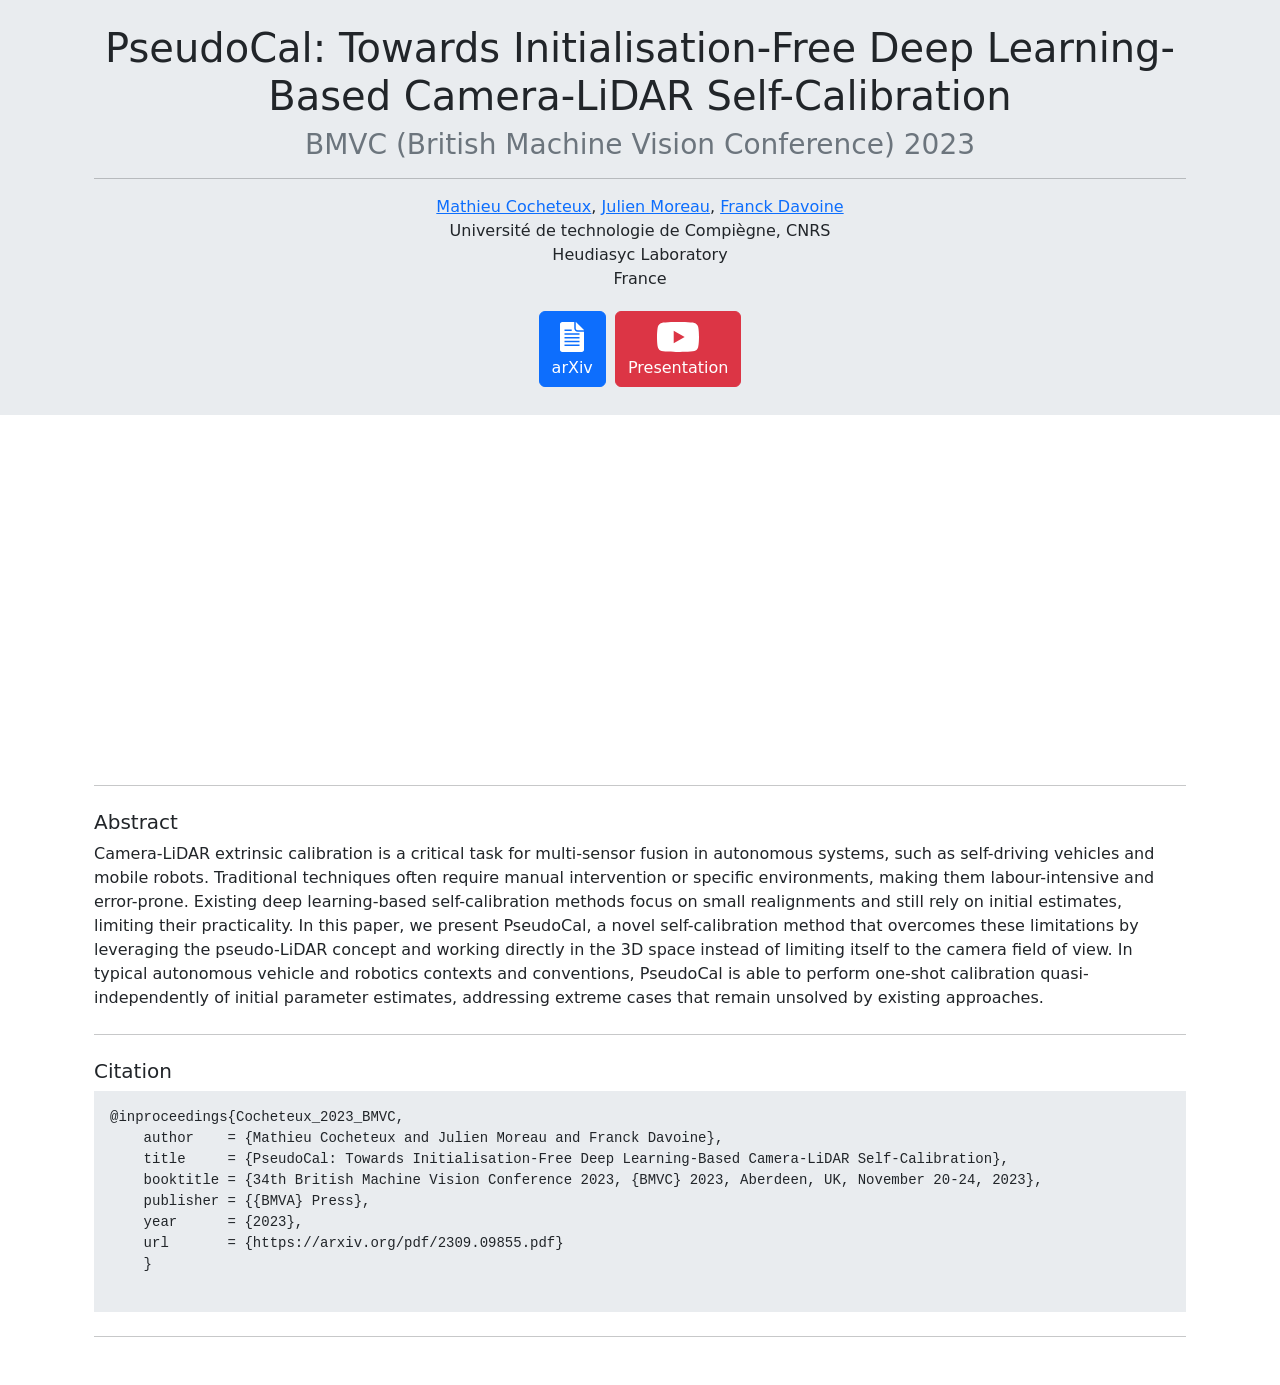
==== docs/index.html @ df6590ba "renamed folder" ====
<!doctype html>
<html lang="en">
  <head>
    <meta charset="utf-8">
    <meta name="viewport" content="width=device-width, initial-scale=1">
    <title>PseudoCal: Towards Initialisation-Free Deep Learning-Based Camera-LiDAR Self-Calibration</title>
    <link href="https://cdn.jsdelivr.net/npm/bootstrap@5.3.2/dist/css/bootstrap.min.css" rel="stylesheet" integrity="sha384-T3c6CoIi6uLrA9TneNEoa7RxnatzjcDSCmG1MXxSR1GAsXEV/Dwwykc2MPK8M2HN" crossorigin="anonymous">
    <link rel="stylesheet" href="style.css">
  </head>
  <body>
    <section class="bg-body-secondary">
      <div class="container text-center p-4">
        <h1>PseudoCal: Towards Initialisation-Free Deep Learning-Based Camera-LiDAR Self-Calibration</h1>
        <h3 class="text-secondary">BMVC (British Machine Vision Conference) 2023</h3>
        <hr>
        <p>
          <a href="https://www.cocheteux.eu">Mathieu Cocheteux</a>,
          <a href="https://www.hds.utc.fr/~moreajul">Julien Moreau</a>,
          <a href="https://www.hds.utc.fr/~fdavoine">Franck Davoine</a> <br>
          Université de technologie de Compiègne, CNRS<br>
          Heudiasyc Laboratory<br>
          France
        </p>
        <div class="all-links">
          <a href="https://arxiv.org/pdf/2309.09855.pdf" target="_blank" rel="noopener noreferrer" class="btn btn-primary" role="button"><img src="./logos/document.svg" height="30"/ class="my-1"><br>arXiv</a>
          <a href="https://www.youtube.com/watch?v=KnmY14g7O1M" target="_blank" rel="noopener noreferrer" class="btn btn-danger" role="button"><img src="./logos/youtube.svg" height="30"/ class="my-1"><br>Presentation</a>
        </div>
      </div>
    </section>
    <section>
      <div class="container p-4">
        <center>
        <iframe width="560" height="315" src="https://www.youtube.com/embed/KnmY14g7O1M?si=DQI1xF4GgbvKLsO1" title="YouTube video player" frameborder="0" allow="accelerometer; autoplay; clipboard-write; encrypted-media; gyroscope; picture-in-picture; web-share" allowfullscreen></iframe>        
        </center>
        <hr class="my-4">
        <h5>Abstract</h5>
        <p>Camera-LiDAR extrinsic calibration is a critical task for multi-sensor fusion in autonomous systems, such as self-driving vehicles and mobile robots. Traditional techniques often require manual intervention or specific environments, making them labour-intensive and error-prone. Existing deep learning-based self-calibration methods focus on small realignments and still rely on initial estimates, limiting their practicality. In this paper, we present PseudoCal, a novel self-calibration method that overcomes these limitations by leveraging the pseudo-LiDAR concept and working directly in the 3D space instead of limiting itself to the camera field of view. In typical autonomous vehicle and robotics contexts and conventions, PseudoCal is able to perform one-shot calibration quasi-independently of initial parameter estimates, addressing extreme cases that remain unsolved by existing approaches.</p>
        <hr class="my-4">
        <h5>Citation</h5>
        <pre class="bg-body-secondary px-3 py-3"><code>@inproceedings{Cocheteux_2023_BMVC,
<!-- -->    author    = {Mathieu Cocheteux and Julien Moreau and Franck Davoine},
<!-- -->    title     = {PseudoCal: Towards Initialisation-Free Deep Learning-Based Camera-LiDAR Self-Calibration},
<!-- -->    booktitle = {34th British Machine Vision Conference 2023, {BMVC} 2023, Aberdeen, UK, November 20-24, 2023},
<!-- -->    publisher = {{BMVA} Press},
<!-- -->    year      = {2023},
<!-- -->    url       = {https://arxiv.org/pdf/2309.09855.pdf}
<!-- -->    }
        </code></pre>
        <hr class="my-4">
      </div>
    </section>
  </body>
</html>
---- docs/style.css ----
.all-links>.btn {
  margin:.25rem .125rem;
}
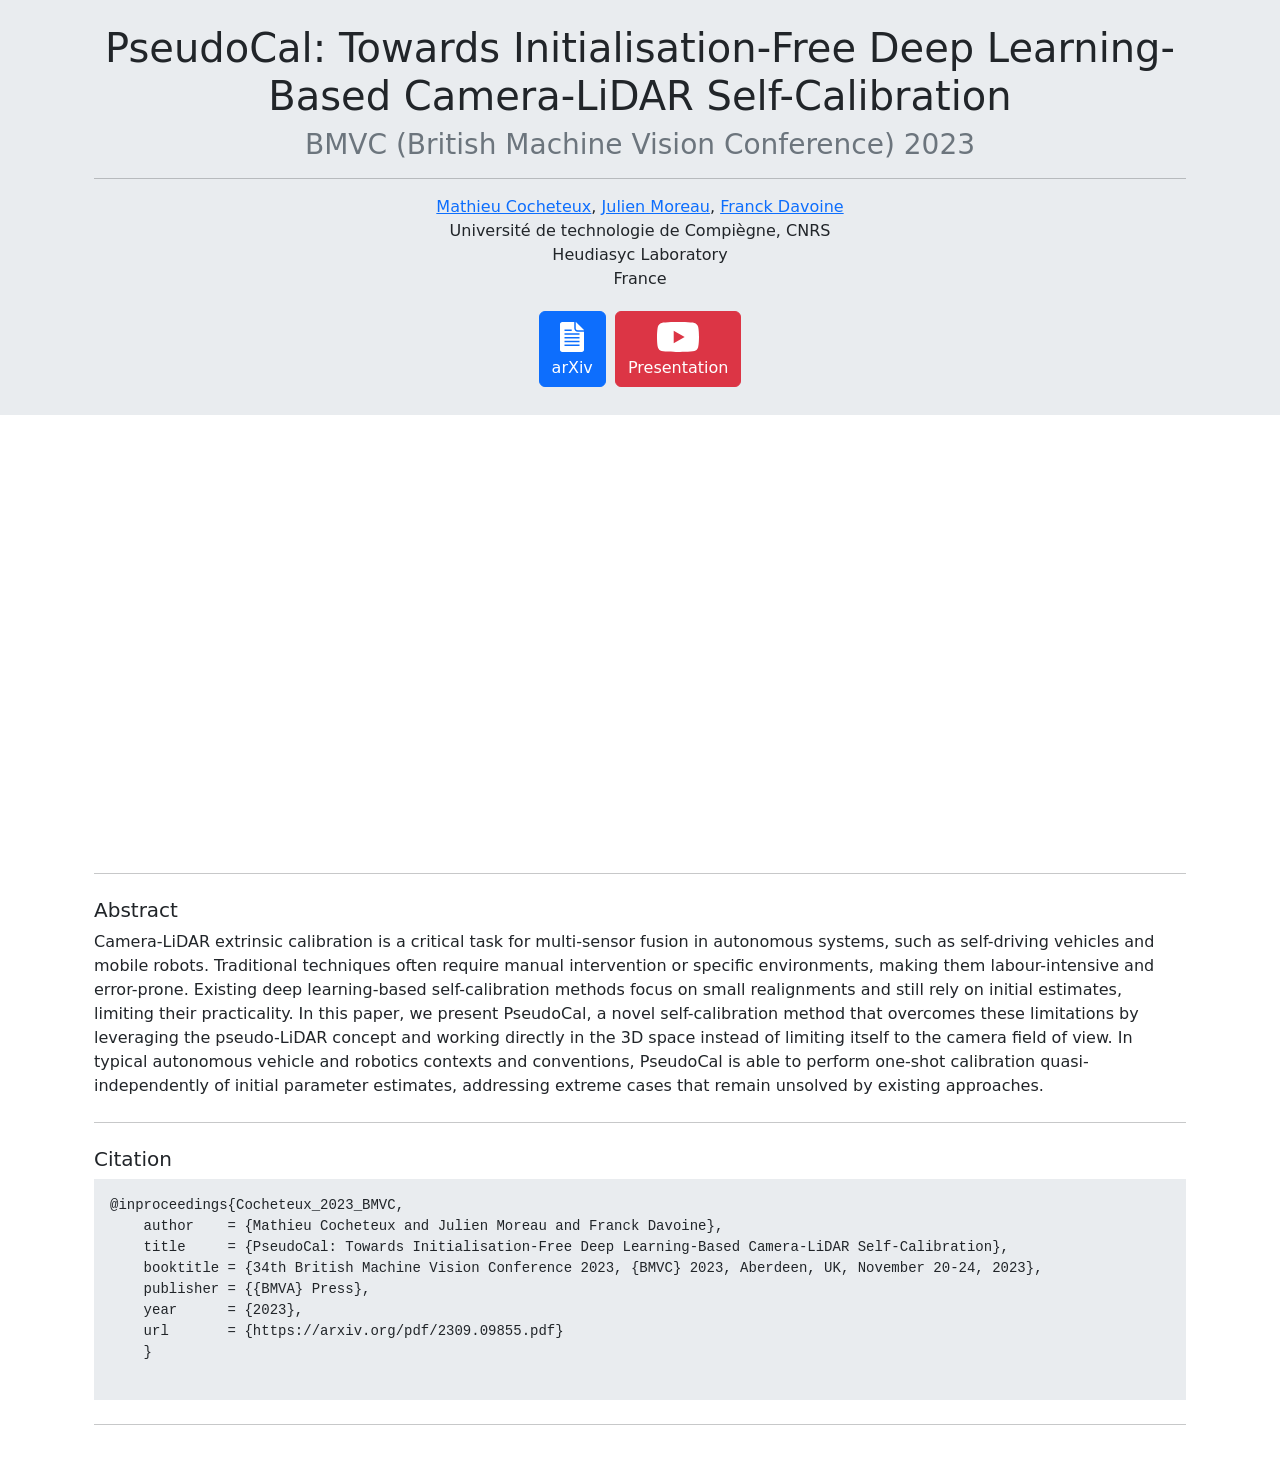
==== commit d321183c: "embedded yt autoresize" ====
--- a/docs/index.html
+++ b/docs/index.html
@@ -1,43 +1,61 @@
 <!doctype html>
 <html lang="en">
-  <head>
-    <meta charset="utf-8">
-    <meta name="viewport" content="width=device-width, initial-scale=1">
-    <title>PseudoCal: Towards Initialisation-Free Deep Learning-Based Camera-LiDAR Self-Calibration</title>
-    <link href="https://cdn.jsdelivr.net/npm/bootstrap@5.3.2/dist/css/bootstrap.min.css" rel="stylesheet" integrity="sha384-T3c6CoIi6uLrA9TneNEoa7RxnatzjcDSCmG1MXxSR1GAsXEV/Dwwykc2MPK8M2HN" crossorigin="anonymous">
-    <link rel="stylesheet" href="style.css">
-  </head>
-  <body>
-    <section class="bg-body-secondary">
-      <div class="container text-center p-4">
-        <h1>PseudoCal: Towards Initialisation-Free Deep Learning-Based Camera-LiDAR Self-Calibration</h1>
-        <h3 class="text-secondary">BMVC (British Machine Vision Conference) 2023</h3>
-        <hr>
-        <p>
-          <a href="https://www.cocheteux.eu">Mathieu Cocheteux</a>,
-          <a href="https://www.hds.utc.fr/~moreajul">Julien Moreau</a>,
-          <a href="https://www.hds.utc.fr/~fdavoine">Franck Davoine</a> <br>
-          Université de technologie de Compiègne, CNRS<br>
-          Heudiasyc Laboratory<br>
-          France
-        </p>
-        <div class="all-links">
-          <a href="https://arxiv.org/pdf/2309.09855.pdf" target="_blank" rel="noopener noreferrer" class="btn btn-primary" role="button"><img src="./logos/document.svg" height="30"/ class="my-1"><br>arXiv</a>
-          <a href="https://www.youtube.com/watch?v=KnmY14g7O1M" target="_blank" rel="noopener noreferrer" class="btn btn-danger" role="button"><img src="./logos/youtube.svg" height="30"/ class="my-1"><br>Presentation</a>
-        </div>
+
+<head>
+  <meta charset="utf-8">
+  <meta name="viewport" content="width=device-width, initial-scale=1">
+  <title>PseudoCal: Towards Initialisation-Free Deep Learning-Based Camera-LiDAR Self-Calibration</title>
+  <link href="https://cdn.jsdelivr.net/npm/bootstrap@5.3.2/dist/css/bootstrap.min.css" rel="stylesheet"
+    integrity="sha384-T3c6CoIi6uLrA9TneNEoa7RxnatzjcDSCmG1MXxSR1GAsXEV/Dwwykc2MPK8M2HN" crossorigin="anonymous">
+  <link rel="stylesheet" href="style.css">
+</head>
+
+<body>
+  <section class="bg-body-secondary">
+    <div class="container text-center p-4">
+      <h1>PseudoCal: Towards Initialisation-Free Deep Learning-Based Camera-LiDAR Self-Calibration</h1>
+      <h3 class="text-secondary">BMVC (British Machine Vision Conference) 2023</h3>
+      <hr>
+      <p>
+        <a href="https://www.cocheteux.eu">Mathieu Cocheteux</a>,
+        <a href="https://www.hds.utc.fr/~moreajul">Julien Moreau</a>,
+        <a href="https://www.hds.utc.fr/~fdavoine">Franck Davoine</a> <br>
+        Université de technologie de Compiègne, CNRS<br>
+        Heudiasyc Laboratory<br>
+        France
+      </p>
+      <div class="all-links">
+        <a href="https://arxiv.org/pdf/2309.09855.pdf" target="_blank" rel="noopener noreferrer" class="btn btn-primary"
+          role="button"><img src="./logos/document.svg" height="30" / class="my-1"><br>arXiv</a>
+        <a href="https://www.youtube.com/watch?v=KnmY14g7O1M" target="_blank" rel="noopener noreferrer"
+          class="btn btn-danger" role="button"><img src="./logos/youtube.svg" height="30" /
+            class="my-1"><br>Presentation</a>
       </div>
-    </section>
-    <section>
-      <div class="container p-4">
-        <center>
-        <iframe width="560" height="315" src="https://www.youtube.com/embed/KnmY14g7O1M?si=DQI1xF4GgbvKLsO1" title="YouTube video player" frameborder="0" allow="accelerometer; autoplay; clipboard-write; encrypted-media; gyroscope; picture-in-picture; web-share" allowfullscreen></iframe>        
-        </center>
-        <hr class="my-4">
-        <h5>Abstract</h5>
-        <p>Camera-LiDAR extrinsic calibration is a critical task for multi-sensor fusion in autonomous systems, such as self-driving vehicles and mobile robots. Traditional techniques often require manual intervention or specific environments, making them labour-intensive and error-prone. Existing deep learning-based self-calibration methods focus on small realignments and still rely on initial estimates, limiting their practicality. In this paper, we present PseudoCal, a novel self-calibration method that overcomes these limitations by leveraging the pseudo-LiDAR concept and working directly in the 3D space instead of limiting itself to the camera field of view. In typical autonomous vehicle and robotics contexts and conventions, PseudoCal is able to perform one-shot calibration quasi-independently of initial parameter estimates, addressing extreme cases that remain unsolved by existing approaches.</p>
-        <hr class="my-4">
-        <h5>Citation</h5>
-        <pre class="bg-body-secondary px-3 py-3"><code>@inproceedings{Cocheteux_2023_BMVC,
+    </div>
+  </section>
+  <section>
+    <div class="container p-4">
+      <center>
+        <iframe src="https://www.youtube.com/embed/KnmY14g7O1M?si=DQI1xF4GgbvKLsO1" title="YouTube video player"
+          frameborder="0"
+          allow="accelerometer; autoplay; clipboard-write; encrypted-media; gyroscope; picture-in-picture; web-share"
+          allowfullscreen style="width: 56vw; 
+            height: 31.5vw;"></iframe>
+      </center>
+      <hr class="my-4">
+      <h5>Abstract</h5>
+      <p>Camera-LiDAR extrinsic calibration is a critical task for multi-sensor fusion in autonomous systems, such as
+        self-driving vehicles and mobile robots. Traditional techniques often require manual intervention or specific
+        environments, making them labour-intensive and error-prone. Existing deep learning-based self-calibration
+        methods focus on small realignments and still rely on initial estimates, limiting their practicality. In this
+        paper, we present PseudoCal, a novel self-calibration method that overcomes these limitations by leveraging the
+        pseudo-LiDAR concept and working directly in the 3D space instead of limiting itself to the camera field of
+        view. In typical autonomous vehicle and robotics contexts and conventions, PseudoCal is able to perform one-shot
+        calibration quasi-independently of initial parameter estimates, addressing extreme cases that remain unsolved by
+        existing approaches.</p>
+      <hr class="my-4">
+      <h5>Citation</h5>
+      <pre class="bg-body-secondary px-3 py-3"><code>@inproceedings{Cocheteux_2023_BMVC,
 <!-- -->    author    = {Mathieu Cocheteux and Julien Moreau and Franck Davoine},
 <!-- -->    title     = {PseudoCal: Towards Initialisation-Free Deep Learning-Based Camera-LiDAR Self-Calibration},
 <!-- -->    booktitle = {34th British Machine Vision Conference 2023, {BMVC} 2023, Aberdeen, UK, November 20-24, 2023},
@@ -46,9 +64,9 @@
 <!-- -->    url       = {https://arxiv.org/pdf/2309.09855.pdf}
 <!-- -->    }
         </code></pre>
-        <hr class="my-4">
-      </div>
-    </section>
-  </body>
-</html>
+      <hr class="my-4">
+    </div>
+  </section>
+</body>
 
+</html>
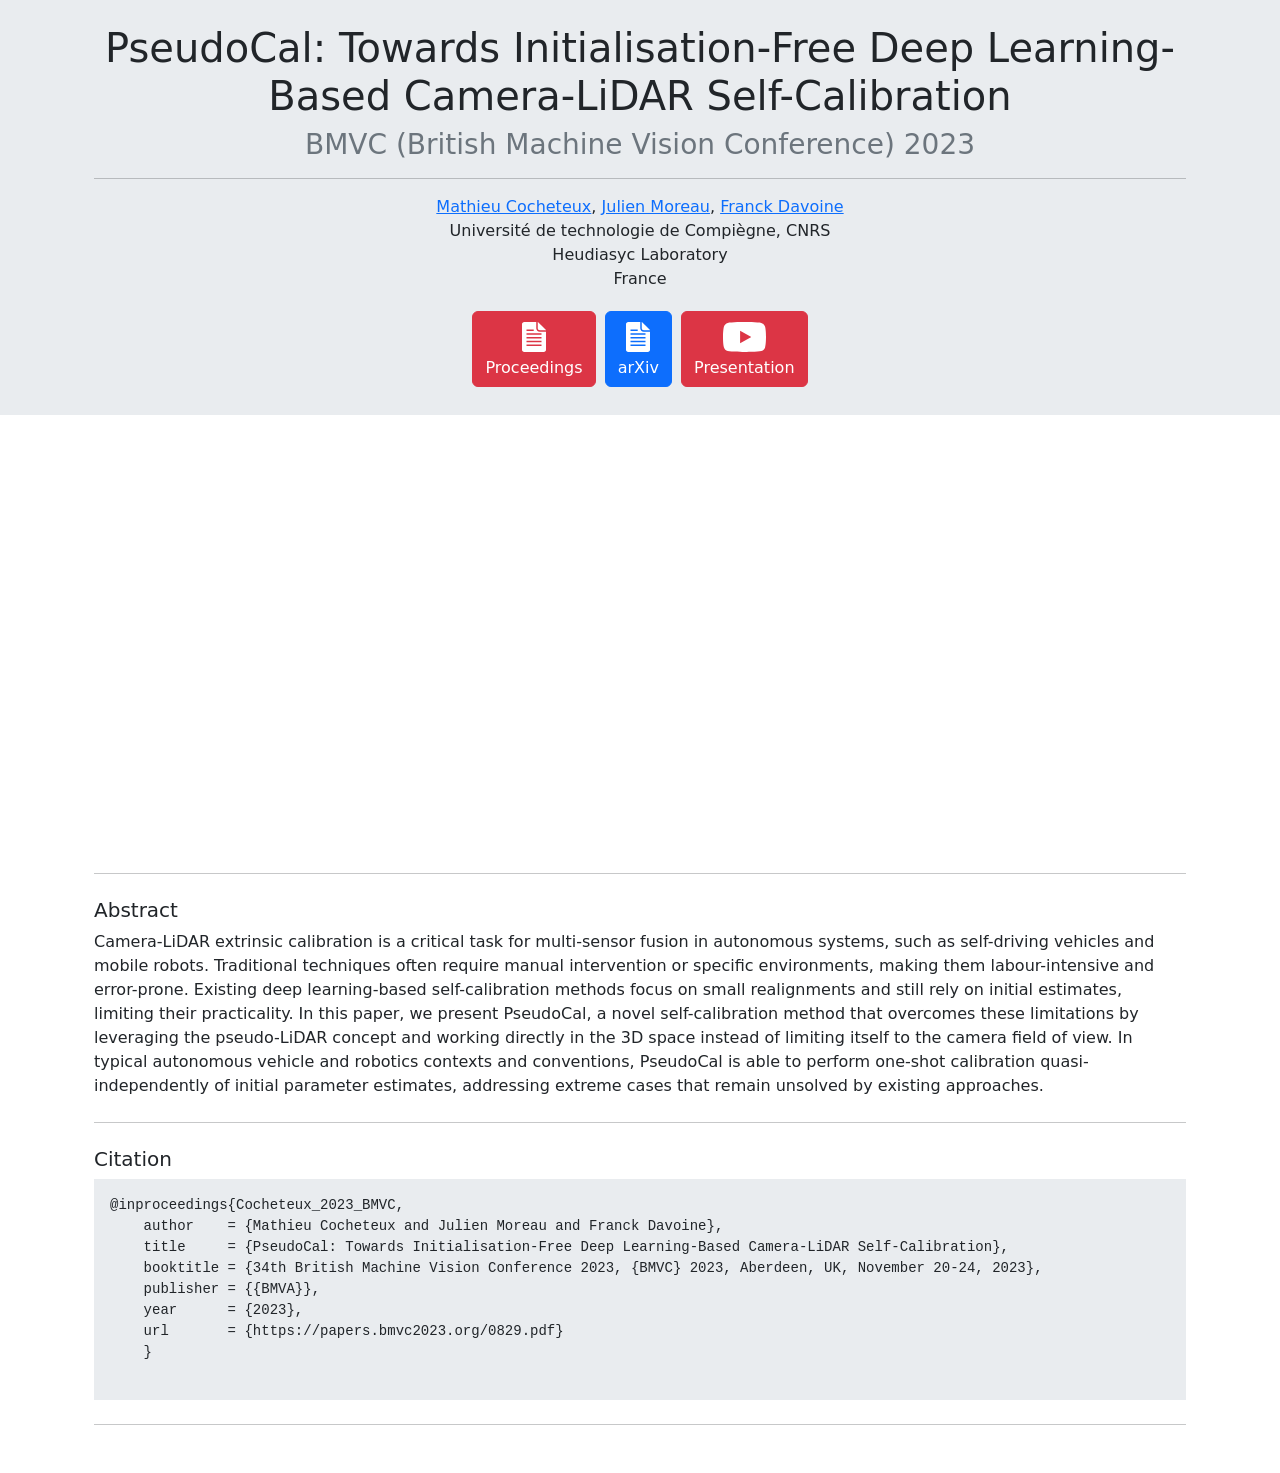
==== commit d1a3ef6f: "Updated with proceedings" ====
--- a/docs/index.html
+++ b/docs/index.html
@@ -25,6 +25,9 @@
         France
       </p>
       <div class="all-links">
+        <a href="https://proceedings.bmvc2023.org/829/" target="_blank" rel="noopener noreferrer"
+  class="btn btn-danger" role="button"><img src="./logos/document.svg" height="30" /
+    class="my-1"><br>Proceedings</a>
         <a href="https://arxiv.org/pdf/2309.09855.pdf" target="_blank" rel="noopener noreferrer" class="btn btn-primary"
           role="button"><img src="./logos/document.svg" height="30" / class="my-1"><br>arXiv</a>
         <a href="https://www.youtube.com/watch?v=KnmY14g7O1M" target="_blank" rel="noopener noreferrer"
@@ -59,9 +62,9 @@
 <!-- -->    author    = {Mathieu Cocheteux and Julien Moreau and Franck Davoine},
 <!-- -->    title     = {PseudoCal: Towards Initialisation-Free Deep Learning-Based Camera-LiDAR Self-Calibration},
 <!-- -->    booktitle = {34th British Machine Vision Conference 2023, {BMVC} 2023, Aberdeen, UK, November 20-24, 2023},
-<!-- -->    publisher = {{BMVA} Press},
+<!-- -->    publisher = {{BMVA}},
 <!-- -->    year      = {2023},
-<!-- -->    url       = {https://arxiv.org/pdf/2309.09855.pdf}
+<!-- -->    url       = {https://papers.bmvc2023.org/0829.pdf}
 <!-- -->    }
         </code></pre>
       <hr class="my-4">
@@ -69,4 +72,4 @@
   </section>
 </body>
 
-</html>+</html>
